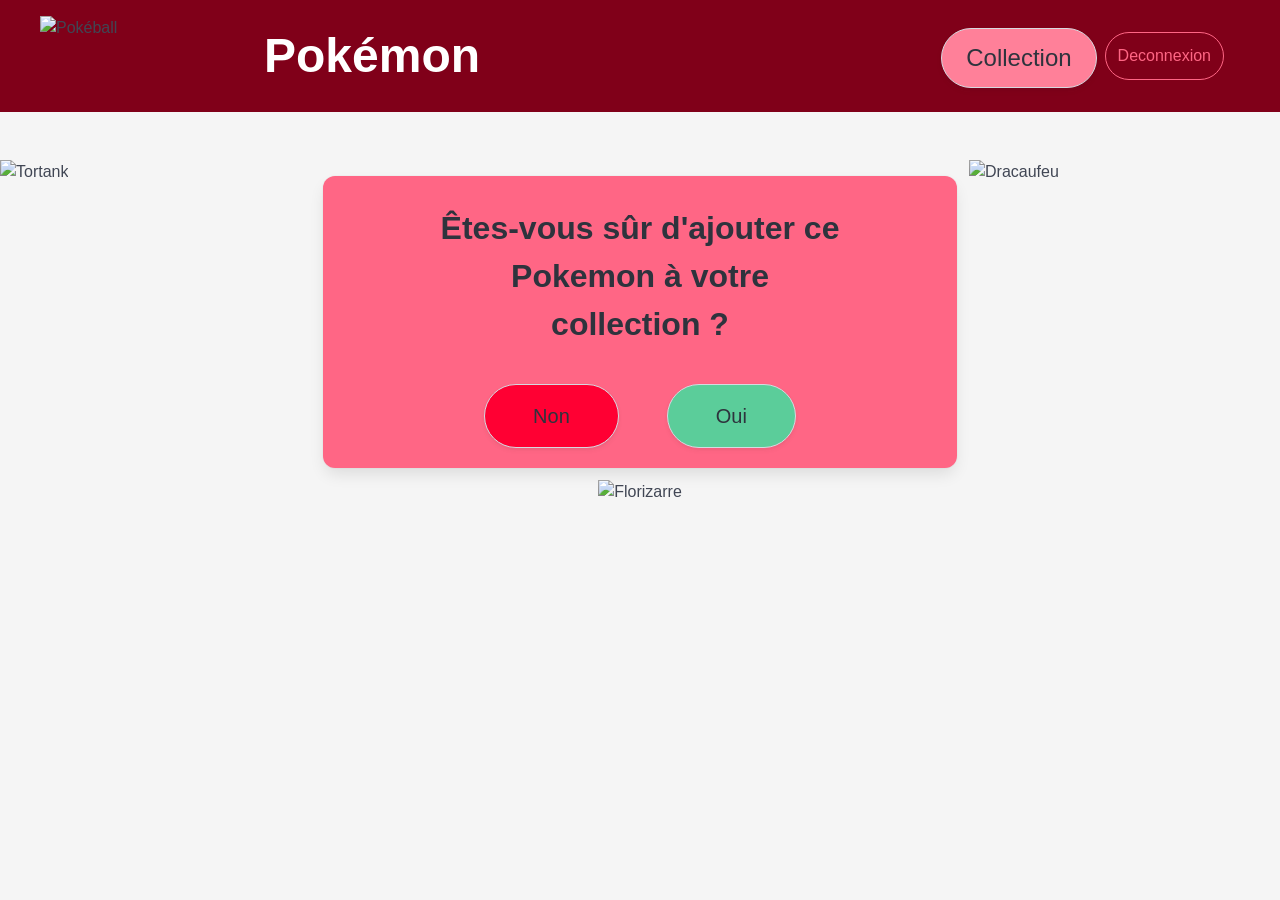
==== Ajouter.html @ f57649f2 "code" ====
<!DOCTYPE html>
<html lang="fr">

<head>
    <meta charset="UTF-8">
    <meta name="viewport" content="width=device-width, initial-scale=1.0">
    <title>Pokémon</title>
    <link rel="stylesheet" href="bulma.min.css">
    <link rel="stylesheet" href="CSS Pokémon.css">
    <link rel="stylesheet" href="./ressources-sae105/css/all.min.css">
</head>

<body>
    <div class="navbar-menu has-background-danger-25 ">

        <div class="navbar-start  p-4 ">
            <img class="ml-5 mr-6"
                src="./ressources-sae105/img/Gemini_Generated_Image_xldm04xldm04xldm-removebg-preview.png" alt="Pokéball"
                width="80" height="40">
            <div class=" has-text-centered">
                <h1 class="is-size-1 has-text-weight-bold has-text-white pt-1 ml-6 pl-6">Pokémon</h1>
            </div>
        </div>

        <div class="navbar-end py-5 px-6 ">
            <a class="button has-background-danger-75 is-rounded is-size-4 px-5 mt-1">Collection</a>
            <a href="Index.html" class="button is-danger is-outlined is-rounded is-size-6 px-3 m-2  ">Deconnexion</a>
        </div>
    </div>

    <div class="fixed-grid has-12-cols">
        <div class="grid ">

            <div class="cell is-col-span-3 is-row-span-6 mt-6">
                <img class="" src="./ressources-sae105/img/full/9.png" alt="Tortank" width="600" height="450">

            </div>

            <div class="cell is-col-span-6  is-rounded-lg mt-4 ">
                <form class="box has-background-danger  mt-6">
                    <div class="field ">
                        <label class="label has-text-centered is-size-3 mt-2 mr-6 ml-6 px-6">Êtes-vous sûr d'ajouter ce
                            Pokemon à votre collection ?</label>
                    </div>
                    <div class = "is-flex is-justify-content-center">
                        <a href="Collection.html" class="button has-background-danger-50 is-size-5 is-rounded p-4 px-6 mt-5 mr-6 ">Non</a>
                        <a href="Collection.html" class="button has-background-success-60 is-size-5 is-rounded p-4 px-6 mt-5 ">Oui</a>
                    </div>
                </form>
            </div>
            <div class="cell is-col-span-3 is-row-span-6 mt-6">
                <img class="" src="./ressources-sae105/img/full/6.png" alt="Dracaufeu" width="600" height="450">
            </div>
            <div class="cell is-col-span-6 has-text-centered">
                <img class="" src="./ressources-sae105/img/full/3.png" alt="Florizarre" width="600" height="450">

            </div>
        </div>
    </div>



</body>

</html>
---- CSS Pokémon.css ----
:root {
  --bulma-body-background-color: #f5f5f5;
}

:root {
  --bulma-primary-h: 100deg;
  --bulma-primary-l: 27%;
}

:root {
  --bulma-primary-h: 346deg;
  --bulma-warning-h: 29deg;
  --bulma-warning-s: 84%;
  --bulma-warning-l: 83%;
}
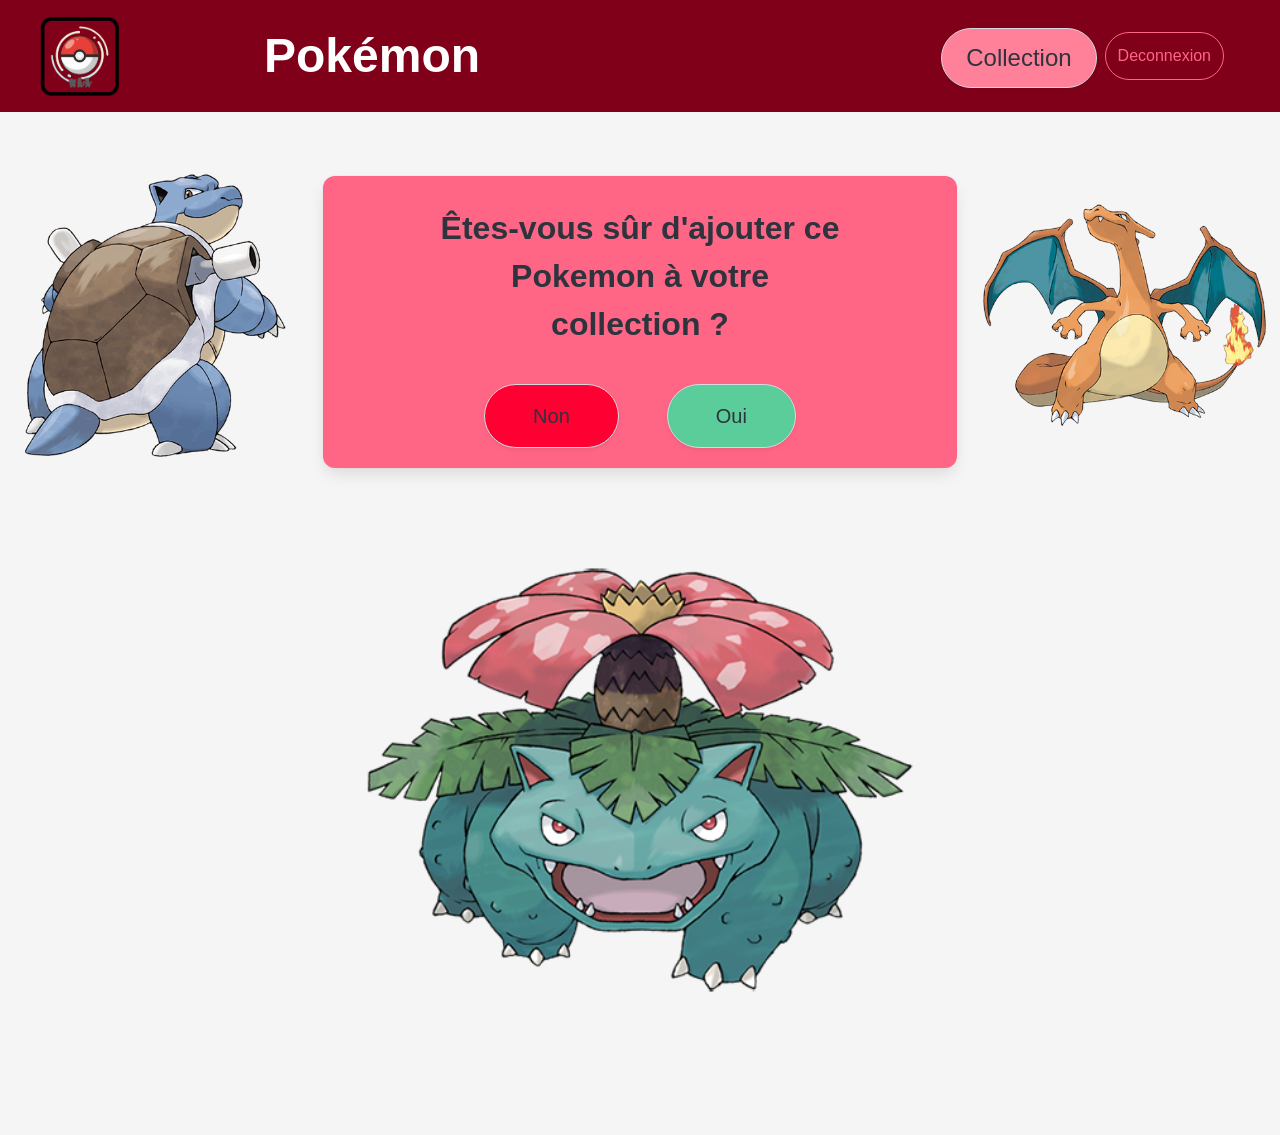
==== commit e879b469: "image" ====
--- a/Ajouter.html
+++ b/Ajouter.html
@@ -15,7 +15,7 @@
 
         <div class="navbar-start  p-4 ">
             <img class="ml-5 mr-6"
-                src="./ressources-sae105/img/Gemini_Generated_Image_xldm04xldm04xldm-removebg-preview.png" alt="Pokéball"
+                src="./img/Gemini_Generated_Image_xldm04xldm04xldm-removebg-preview.png" alt="Pokéball"
                 width="80" height="40">
             <div class=" has-text-centered">
                 <h1 class="is-size-1 has-text-weight-bold has-text-white pt-1 ml-6 pl-6">Pokémon</h1>
@@ -32,7 +32,7 @@
         <div class="grid ">
 
             <div class="cell is-col-span-3 is-row-span-6 mt-6">
-                <img class="" src="./ressources-sae105/img/full/9.png" alt="Tortank" width="600" height="450">
+                <img class="" src="./img/full/9.png" alt="Tortank" width="600" height="450">
 
             </div>
 
@@ -49,10 +49,10 @@
                 </form>
             </div>
             <div class="cell is-col-span-3 is-row-span-6 mt-6">
-                <img class="" src="./ressources-sae105/img/full/6.png" alt="Dracaufeu" width="600" height="450">
+                <img class="" src="./img/full/6.png" alt="Dracaufeu" width="600" height="450">
             </div>
             <div class="cell is-col-span-6 has-text-centered">
-                <img class="" src="./ressources-sae105/img/full/3.png" alt="Florizarre" width="600" height="450">
+                <img class="" src="./img/full/3.png" alt="Florizarre" width="600" height="450">
 
             </div>
         </div>
